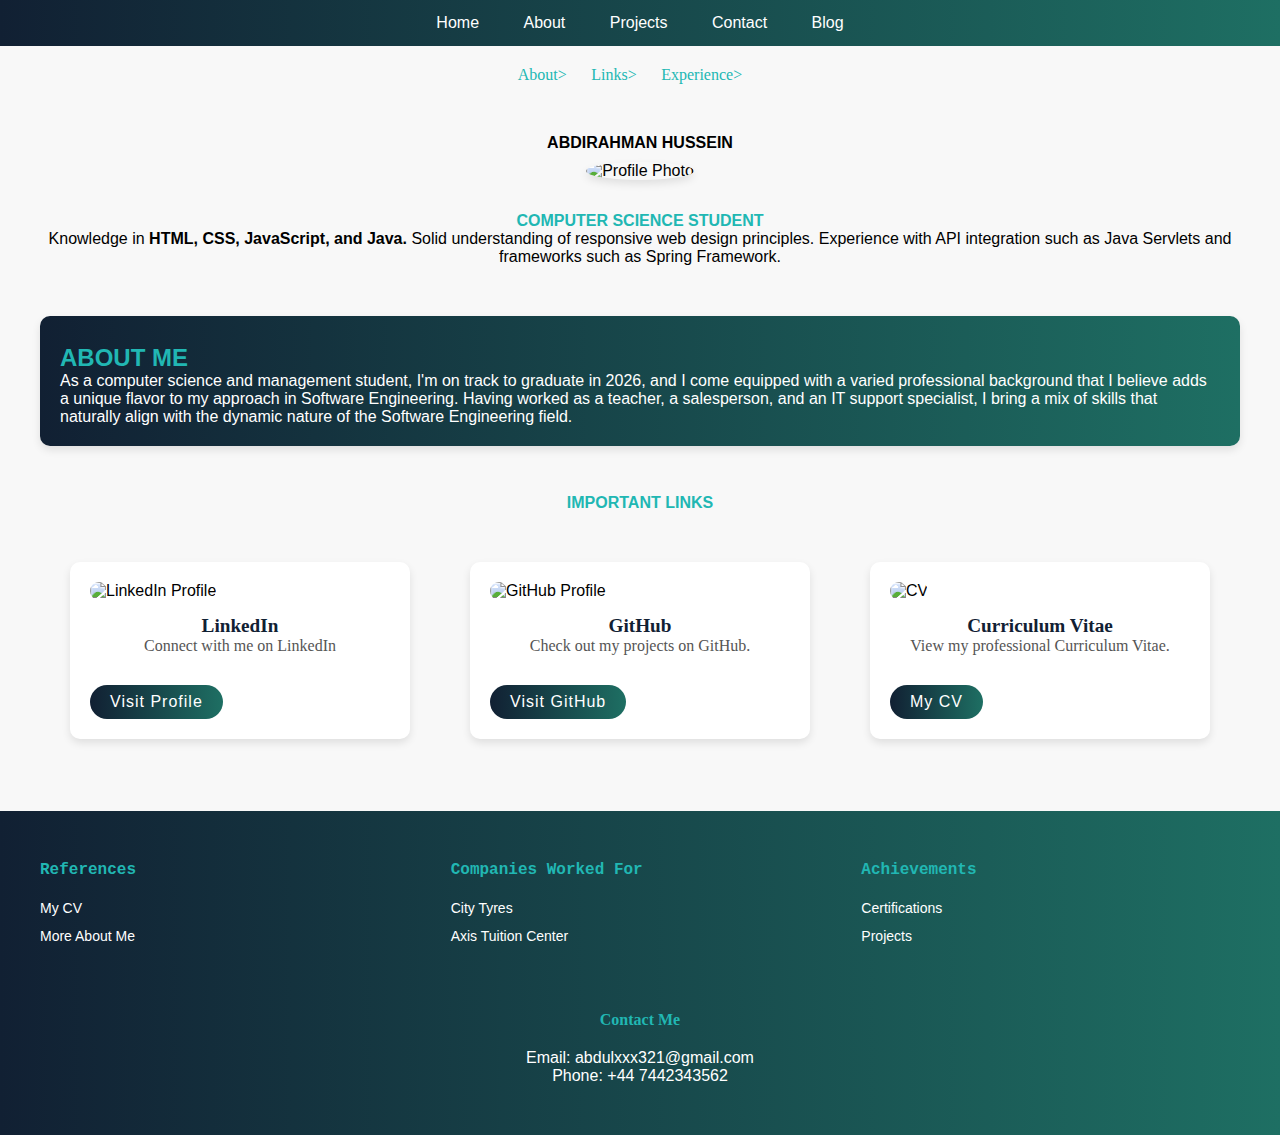
==== index.html @ 767c19e3 "Add files via upload" ====
<!DOCTYPE html>
<html lang="en">
<head>
  <meta charset="UTF-8">
  <meta name="viewport" content="width=device-width, initial-scale=1.0">
  <title>Home Page</title>
  <link href="https://unpkg.com/boxicons@2.1.4/css/boxicons.min.css" rel="stylesheet">
  <link rel="stylesheet" href="Menubar.css">
  <link rel="stylesheet" href="index.css">
  <link rel="stylesheet" href="footer.css">
  <link rel="stylesheet" href="reset.css">
  <link rel="stylesheet" href="https://cdn.jsdelivr.net/npm/swiper@9/swiper-bundle.min.css">
  <script src="script.js"></script>
  <style>   
    @media (max-width: 768px) {
      /* Call mobile.css for screens with a width of 768px or less */
      @import url('mobile.css');
    }
  </style>
</head>
<body>
  <nav>
    <div class="menu-icon" id="clicked-menu">&#9776;</div>
    <ul class="menu">
      <li><a href="index.html">Home</a></li>
      <li><a href="About.html">About</a></li>
      <li><a href="Projects.html">Projects</a></li>
      <li><a href="Contact.html">Contact</a></li>
      <li><a href="PHP/outofsession.php">Blog</a></li>
      
    </ul>
  </nav>

  <article class="container">
    <div class="home-buttons">
      <a data-theme-secondary="false" class="About-me" href="#About-link">About></a>
      <a data-theme-secondary="false" class="ImportantLinks" href="#link">Links></a>
      <a data-theme-secondary="false" class="Experience" href="About.html">Experience></a>
    </div>

    <section class="profile-section">
      <h1 class="name">ABDIRAHMAN HUSSEIN</h1>
      <img class="profile-photo" src="Project photos/photo.png" alt="Profile Photo">
      <h2 class="header">COMPUTER SCIENCE STUDENT</h2>
      <p class="brief-overview">Knowledge in <strong class="lang">HTML, CSS, JavaScript, and Java.</strong> Solid understanding of responsive web design principles. Experience with API integration such as Java Servlets and frameworks such as Spring Framework.</p>
    </section>

    <section class="about-section" id="About-link">
      <h3 class="section-title">ABOUT ME</h3>
      <p class="about-detail">As a computer science and management student, I'm on track to graduate in 2026, and I come equipped with a varied professional background that I believe adds a unique flavor to my approach in Software Engineering. Having worked as a teacher, a salesperson, and an IT support specialist, I bring a mix of skills that naturally align with the dynamic nature of the Software Engineering field.</p>
    </section>

    <section id="link" class="header">
      <h2 class="Links-header">IMPORTANT LINKS</h2>
    </section>

    <section class="card-section">
      <div class="card">
        <img class="card-img-top" src="Project photos/Linkedin-profile.jpg" alt="LinkedIn Profile">
        <div class="card-body">
          <h4 class="card-title">LinkedIn</h4>
          <p class="card-text">Connect with me on LinkedIn</p>
          <a href="https://www.linkedin.com/in/abdirahman-ahmed-685b182a5/" target="_blank" class="btn btn-primary">Visit Profile</a>
        </div>
      </div>
      <div class="card">
        <img class="card-img-top" src="Project photos/github.jpg" alt="GitHub Profile">
        <div class="card-body">
          <h4 class="card-title">GitHub</h4>
          <p class="card-text">Check out my projects on GitHub.</p>
          <a href="https://github.com/Abdul-Hussein?tab=projects" target="_blank" class="btn btn-primary">Visit GitHub</a>
        </div>
      </div>
      <div class="card">
        <img class="card-img-top" src="Project photos/CVphoto.png" alt="CV">
        <div class="card-body">
          <h4 class="card-title">Curriculum Vitae</h4>
          <p class="card-text">View my professional Curriculum Vitae.</p>
          <a href="CV.html" target="_blank" class="btn btn-primary">My CV</a>
        </div>
      </div>
    </section>


 </article>

  <footer class="footer">
    <div class="footer-content">
      <div class="footer-section">
        <h3>References</h3>
        <ul>
          <li><a href="CV.html">My CV</a></li>
          <li><a href="Home-BlogPage.html">More About Me</a></li>
          <!-- Add LinkedIn link here -->
        </ul>
      </div>
      <div id="experience" class="footer-section">
        <h3>Companies Worked For</h3>
        <ul>
          <li><a href="https://mandelagroup.co.ug/">City Tyres</a></li>
          <li><a href="https://www.tuitioncentres.org/">Axis Tuition Center</a></li>
        </ul>
      </div>
      <div class="footer-section">
        <h3>Achievements</h3>
        <ul>
          <li><a href="#certifications">Certifications</a></li>
          <li><a href="Projectsfinal.html">Projects</a></li>
        </ul>
      </div>
    </div>
    <div class="contact-info">
      <h3>Contact Me</h3>
      <p>Email: abdulxxx321@gmail.com</p>
      <p>Phone: +44 7442343562</p>
    </div>
  </footer>
</body>
</html>
---- Menubar.css ----
@import url('https://fonts.googleapis.com/css2?family=Poppins:wght@300;400;500;600;700;800;900&display=swap');
/* CSS styling for the menu navbar */
nav {
  background: linear-gradient(to right, #112033, #1e6f63); /* Background color */
  text-align: center;
  width: 100%; /* Full width */
}

.menu-icon {
  display: none; /* Hide the menu icon by default for larger screens */
  color: white; /* Icon color */
  font-size: 1.5em; /* Icon size */
  padding: 0.9375em; /* Padding around the icon */
  cursor: pointer; /* Change cursor to pointer on hover */
}

.menu {
  list-style-type: none; /* Remove bullet points */
  margin: 0;
  padding: 0;
  overflow: hidden;
}

.logo a {
  color: white; /* Text color */
  font-size: 1.5em; /* Font size */
  font-weight: bold; /* Font weight */
  text-decoration: none; /* Remove underline */
  padding: 0.625em 1.25em; /* Padding around the logo */
}

.menu li {
  display: inline-block; /* Display menu items inline-block */
}


.menu li a {
  display: block;
  color: white; /* Text color */
  text-align: center;
  padding: 0.875em 1.25em; /* Padding for each menu item */
  text-decoration: none;
  transition: background-color 0.3s ease; /* Smooth transition effect for background color */
}

.menu li a:hover {
  background-color: rgba(255, 255, 255, 0.1); /* Change background color on hover */
}
.menu li a {
  display: block;
  color: white; /* Text color */
  text-align: center;
  padding: 0.875em 1.25em; /* Padding for each menu item */
  text-decoration: none;   
}

.menu li a:hover {
  transition: background-color 0.3s ease; /* Smooth transition effect */
}


.menu li a {
  display: block;
  color: white; /* Text color */
  text-align: center;
  padding: 0.875em 1.25em; /* Padding for each menu item */
  text-decoration: none;
  transition: background-color 0.3s ease; /* Smooth transition effect for background color */
}

.menu li a:hover {
  background-color: rgba(255, 255, 255, 0.1); /* Change background color on hover */
}


@media screen and (max-width: 48em) {
  .menu {
      display: none; /* Hide the menu for smaller screens */
      right: 0;
  }
  .menu-icon {
      display: block; /* Display the menu icon for smaller screens */
      right: 0;
  }
}
---- index.css ----
/* Global styles */
body {
  font-family: 'Segoe UI', Tahoma, Geneva, Verdana, sans-serif;
  margin: 0;
  padding: 0;
  background-color: #f8f8f8;
}

.container {
  max-width: 75em; /* 1200px converted to em */
  margin: 0 auto;
  padding: 1.25em; /* 20px converted to em */
}

.home-buttons {
  text-align: center;
}




.About-me,
.ImportantLinks,
.Experience {
  color: #21b7b3;
  font-family: 'Georgia', serif;
  font-size: 1em; 
  text-decoration: none;
  margin-right: 1.25em; 
  transition: color 0.3s ease;
}


.About-me:hover,
.ImportantLinks:hover,
.Experience:hover {
  color: #112033;
}

/* Profile section styles */
.profile-section {
  text-align: center;
  margin-top: 3.125em; 
}

.profile-photo {
  max-width: 12.5em; 
  border-radius: 50%;
  margin-top: 0.625em; 
  box-shadow: 0 0.25em 0.5em rgba(0, 0, 0, 0.1); 
}

.header {
  color: #21b7b3;
  margin-top: 2em;
}

.lang {
  font-weight: bold;
}

/* About section styles */
.section-title {
  font-weight: bold;
  color: #21b7b3;
  font-size: 1.5em; 
  margin-top: 0.3125em; 
}

.about-section {
  background: linear-gradient(to right, #112033, #1e6f63);
  color: white;
  padding: 1.25em; 
  margin-top: 3.125em;
  border-radius: 0.625em; 
  box-shadow: 0 0.25em 0.5em rgba(0, 0, 0, 0.1); 
}

.Links-header {
  margin-top: 3em; 
  margin-bottom: 1.5em;
  text-align: center;
}

/* To be worked on */
.card-section {
  display: flex;
  flex-wrap: wrap;
  justify-content: space-around;
  margin-top: 3.125em;
}

.card {
  background-color: #ffffff;
  width: 18.75em; 
  max-width: 100%;
  min-width: 15.625em;
  padding: 1.25em;
  margin-bottom: 1.25em; 
  border-radius: 0.625em; 
  box-shadow: 0 0.25em 0.5em rgba(0, 0, 0, 0.1); 
  transition: transform 0.3s ease;
}

.card:hover {
  transform: translateY(-0.313em);
}

.card-img-top {
  width: 100%;
  border-radius: 0.625em; 
  max-height: 9.375em;
  object-fit: cover;
  margin-bottom: 0.9375em; 
}

.card-title {
  color: #112033;
  font-size: 1.2em; 
  font-weight: bold;
  font-family: 'Georgia', serif;
  text-align: center;
}

.card-text {
  color: #555;
  text-align: center;
  font-family: 'Garamond', serif;
}

.btn {
  display: inline-block;
  margin-top: 1.875em; 
  text-decoration: none;
  color: white;
  background: linear-gradient(to right, #112033, #1e6f63);
  padding: 0.5em 1.25em; 
  border-radius: 1.25em; 
  transition: background-color 0.3s ease;
  font-family: 'Arial', sans-serif;
  letter-spacing: 0.063em; 
  text-align: center; 
}

.btn:hover {
  background: linear-gradient(to right, #1e6f63, #112033);
}
---- footer.css ----
/* Footer styles */
.footer {
  background: linear-gradient(to right, #112033, #1e6f63);
  color: white;
  padding: 3.125em 0; 
  max-width: 100%;
  margin-top: 2rem;
}

.footer-content {
  max-width: 75em; 
  margin: 0 auto;
  display: flex;
  flex-wrap: wrap; /* Allow items to wrap to the next line */
  justify-content: space-between;
  padding: 0 2em;
}

.footer-section {
  flex: 1;
  margin-right: 2em; /* Adjust margin for better spacing */
}

.footer-section:last-child {
  margin-right: 0;
}

.footer-section h3 {
  color: #21b7b3;
  margin-bottom: 1.25em; 
  font-family: 'Courier New', monospace;
}

.footer-section ul {
  list-style-type: none;
  padding: 0;
}

.footer-section ul li {
  margin-bottom: 0.625em; 
}

.footer-section ul li a {
  color: #ffffff;
  text-decoration: none;
  transition: color 0.3s;
  font-family: 'Arial', sans-serif;
  font-size: 0.875em;
}

.footer-section ul li a:hover {
  color: #21b7b3;
}

.contact-info {
  flex: 1;
  margin-top: 3.125em;
  text-align: center;
}

.contact-info h3 {
  color: #21b7b3;
  margin-bottom: 1.25em; 
  font-family: 'Georgia', serif;
}

/* Media query for smaller screens */
@media screen and (max-width: 768px) {
  .footer-content {
    flex-direction: column; /* Stack items vertically */
    align-items: center; /* Center items horizontally */
  }
  
  .footer-section {
    flex: 1 1 auto; /* Allow items to grow and shrink as needed */
    margin-right: 0; /* Remove right margin */
    margin-bottom: 1.25em; /* Add bottom margin for spacing */
  }
}
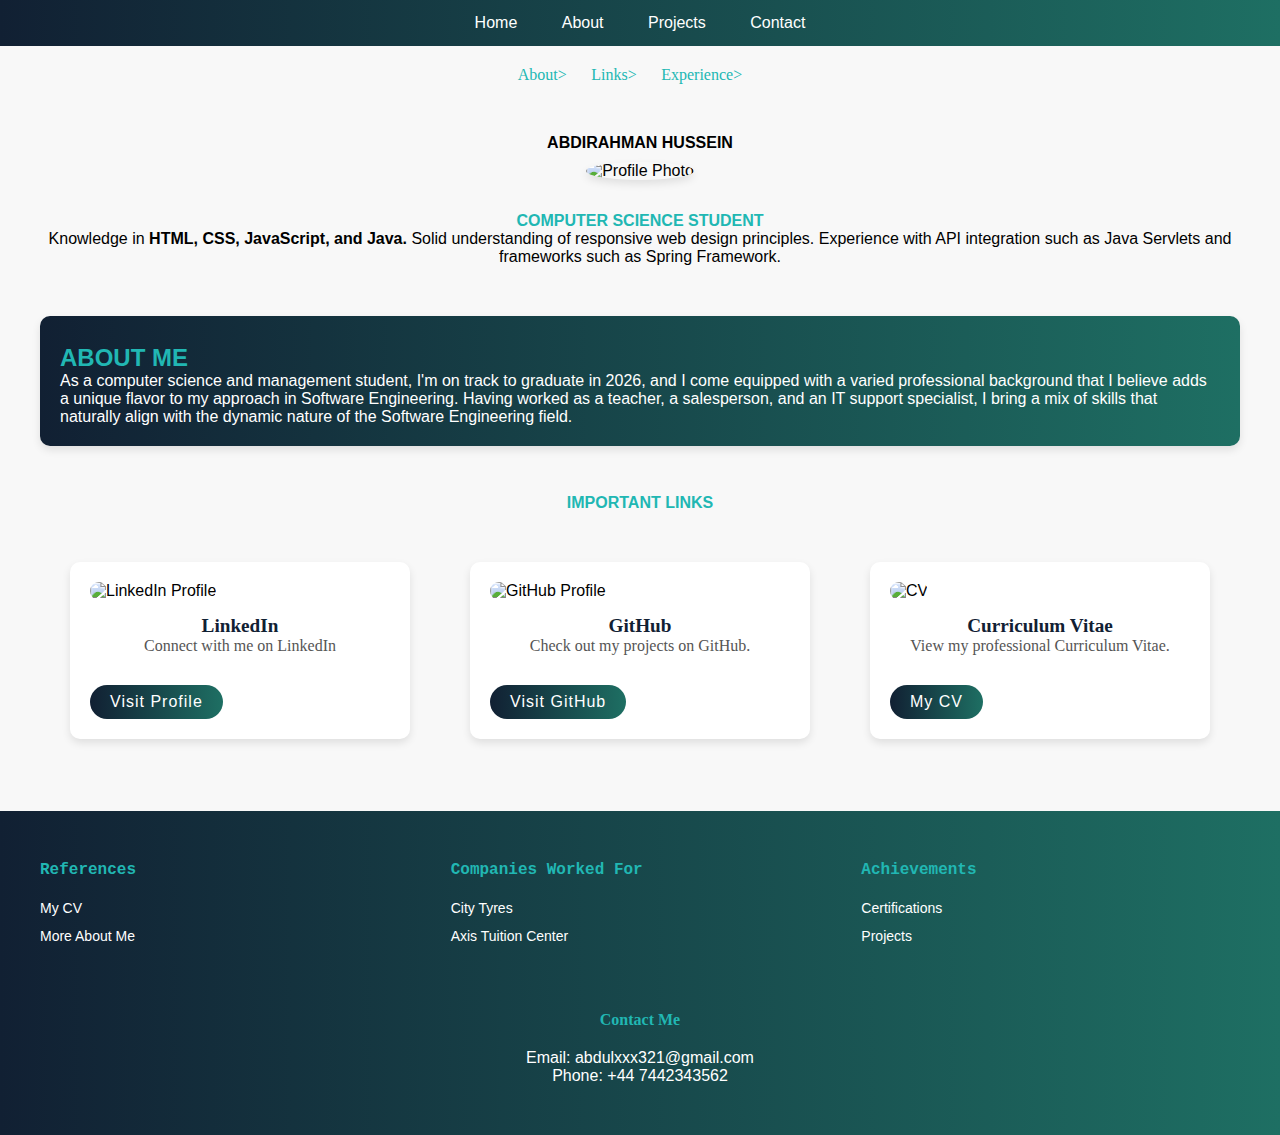
==== commit cf8a7f00: "Update index.html" ====
--- a/index.html
+++ b/index.html
@@ -20,13 +20,13 @@
 </head>
 <body>
   <nav>
-    <div class="menu-icon" id="clicked-menu">&#9776;</div>
+    <div class="menu-icon" id="clicked-menu" onclick="toggleMenu()">&#9776;</div>
     <ul class="menu">
       <li><a href="index.html">Home</a></li>
       <li><a href="About.html">About</a></li>
       <li><a href="Projects.html">Projects</a></li>
       <li><a href="Contact.html">Contact</a></li>
-      <li><a href="PHP/outofsession.php">Blog</a></li>
+
       
     </ul>
   </nav>
@@ -40,7 +40,7 @@
 
     <section class="profile-section">
       <h1 class="name">ABDIRAHMAN HUSSEIN</h1>
-      <img class="profile-photo" src="Project photos/photo.png" alt="Profile Photo">
+      <img class="profile-photo" src="photo.png" alt="Profile Photo">
       <h2 class="header">COMPUTER SCIENCE STUDENT</h2>
       <p class="brief-overview">Knowledge in <strong class="lang">HTML, CSS, JavaScript, and Java.</strong> Solid understanding of responsive web design principles. Experience with API integration such as Java Servlets and frameworks such as Spring Framework.</p>
     </section>
@@ -56,7 +56,7 @@
 
     <section class="card-section">
       <div class="card">
-        <img class="card-img-top" src="Project photos/Linkedin-profile.jpg" alt="LinkedIn Profile">
+        <img class="card-img-top" src="Linkedin-profile.jpg" alt="LinkedIn Profile">
         <div class="card-body">
           <h4 class="card-title">LinkedIn</h4>
           <p class="card-text">Connect with me on LinkedIn</p>
@@ -64,7 +64,7 @@
         </div>
       </div>
       <div class="card">
-        <img class="card-img-top" src="Project photos/github.jpg" alt="GitHub Profile">
+        <img class="card-img-top" src="github.jpg" alt="GitHub Profile">
         <div class="card-body">
           <h4 class="card-title">GitHub</h4>
           <p class="card-text">Check out my projects on GitHub.</p>
@@ -72,7 +72,7 @@
         </div>
       </div>
       <div class="card">
-        <img class="card-img-top" src="Project photos/CVphoto.png" alt="CV">
+        <img class="card-img-top" src="CVphoto.png" alt="CV">
         <div class="card-body">
           <h4 class="card-title">Curriculum Vitae</h4>
           <p class="card-text">View my professional Curriculum Vitae.</p>
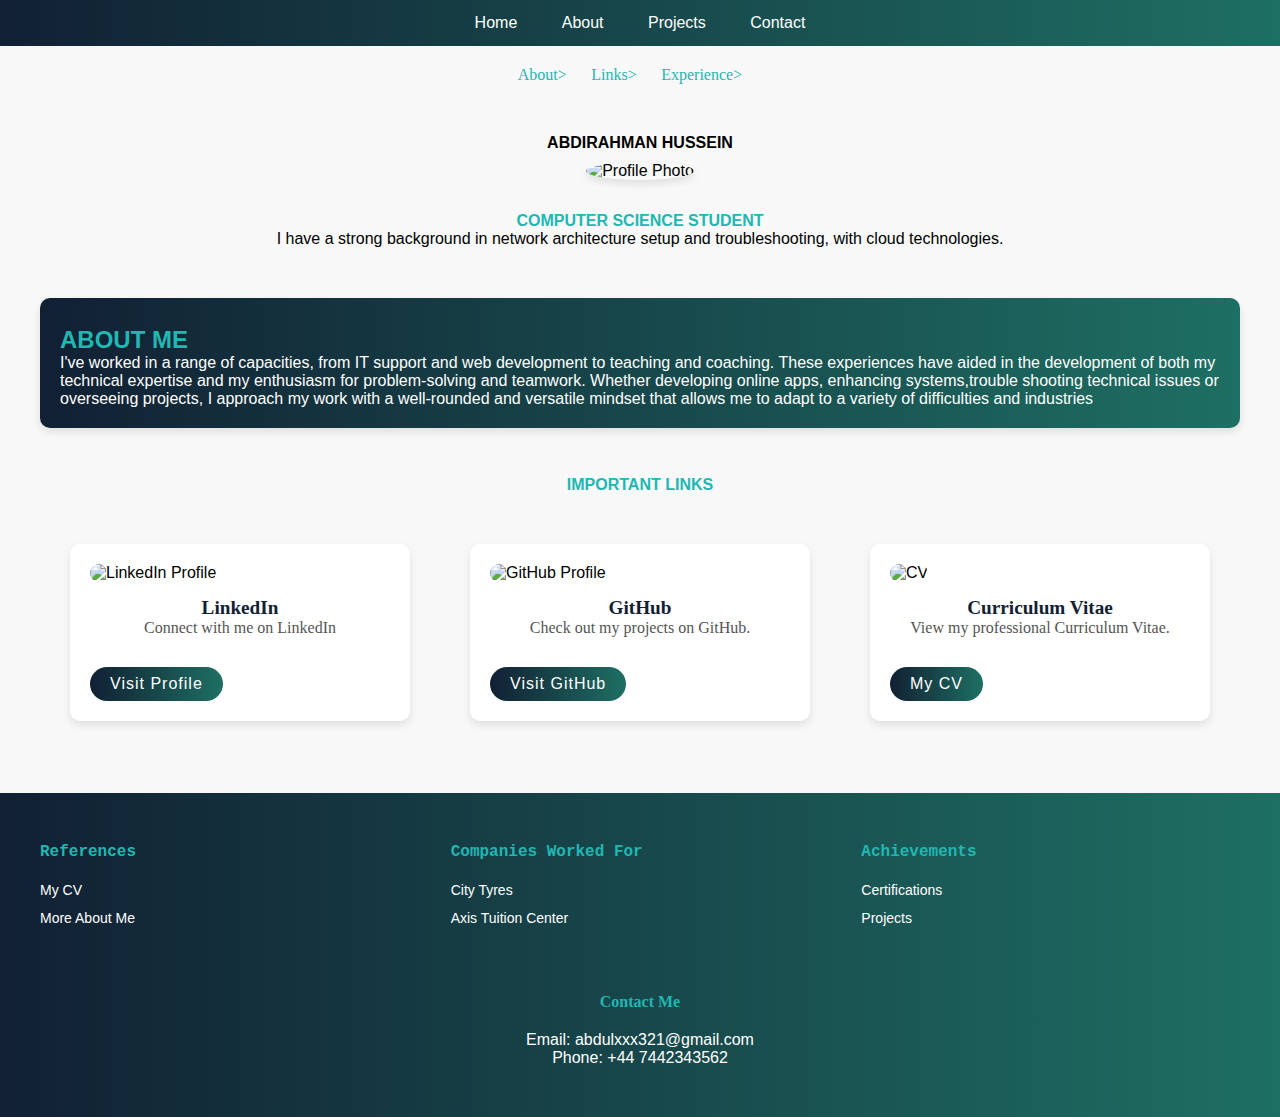
==== commit f67e3270: "Update index.html" ====
--- a/index.html
+++ b/index.html
@@ -42,12 +42,12 @@
       <h1 class="name">ABDIRAHMAN HUSSEIN</h1>
       <img class="profile-photo" src="photo.png" alt="Profile Photo">
       <h2 class="header">COMPUTER SCIENCE STUDENT</h2>
-      <p class="brief-overview">Knowledge in <strong class="lang">HTML, CSS, JavaScript, and Java.</strong> Solid understanding of responsive web design principles. Experience with API integration such as Java Servlets and frameworks such as Spring Framework.</p>
+      <p class="brief-overview">I have a strong background in network architecture setup and troubleshooting, with cloud technologies.</p>
     </section>
 
     <section class="about-section" id="About-link">
       <h3 class="section-title">ABOUT ME</h3>
-      <p class="about-detail">As a computer science and management student, I'm on track to graduate in 2026, and I come equipped with a varied professional background that I believe adds a unique flavor to my approach in Software Engineering. Having worked as a teacher, a salesperson, and an IT support specialist, I bring a mix of skills that naturally align with the dynamic nature of the Software Engineering field.</p>
+      <p class="about-detail"> I've worked in a range of capacities, from IT support and web development to teaching and coaching. These experiences have aided in the development of both my technical expertise and my enthusiasm for problem-solving and teamwork. Whether developing online apps, enhancing systems,trouble shooting technical issues or overseeing projects, I approach my work with a well-rounded and versatile mindset that allows me to adapt to a variety of difficulties and industries</p>
     </section>
 
     <section id="link" class="header">
